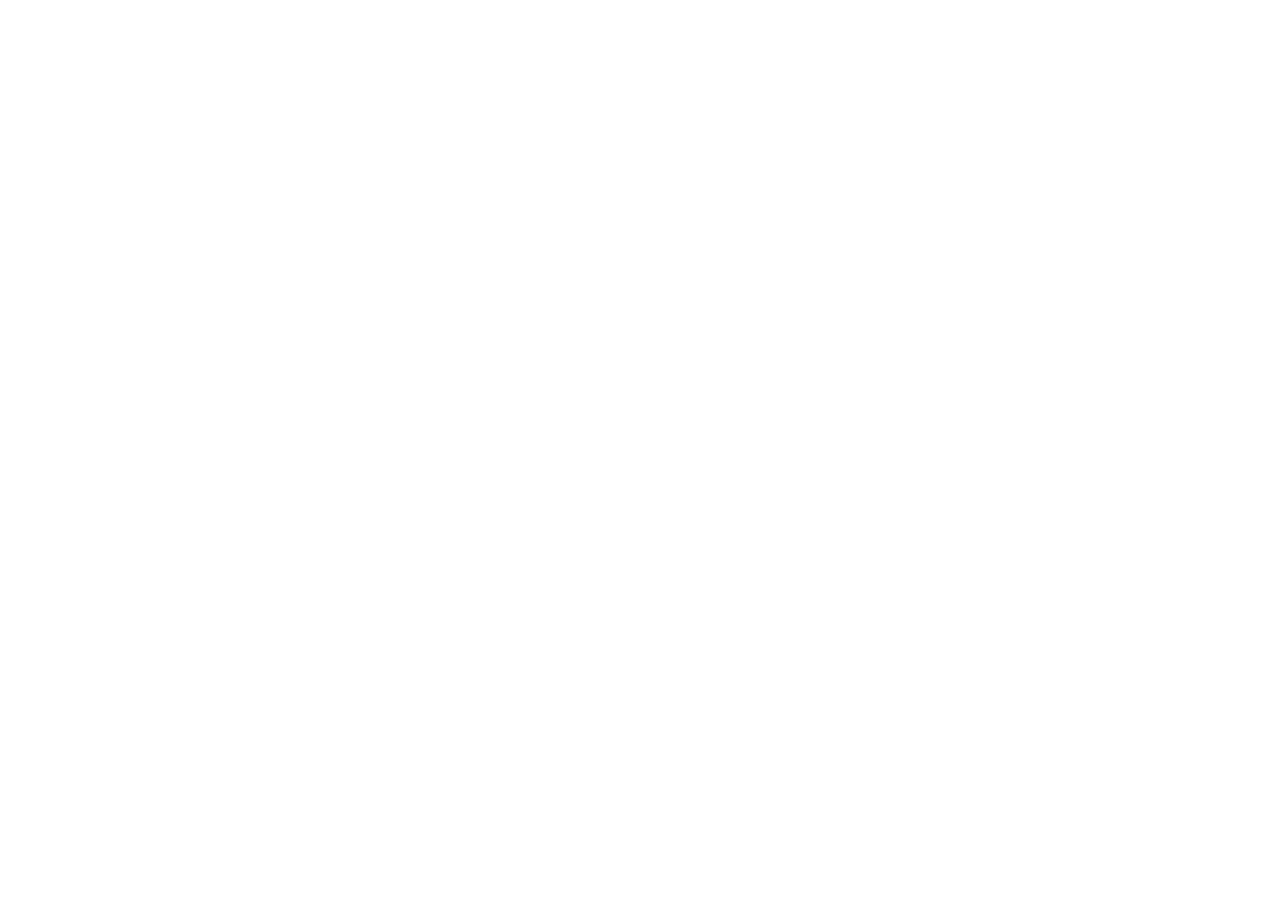
==== index.html @ 4113d04e "Primer Commit - Armado de Archivos Creación de las carpetas con sus respectivos archivos. Formateo b" ====
<!doctype html>
<html lang="es">
  <head>
    <meta charset="UTF-8" />
    <link rel="preconnect" href="https://fonts.googleapis.com" />
    <link rel="preconnect" href="https://fonts.gstatic.com" crossorigin />
    <link
      href="https://fonts.googleapis.com/css2?family=Barlow:ital,wght@0,100;0,200;0,300;0,400;0,500;0,600;0,700;0,800;0,900;1,100;1,200;1,300;1,400;1,500;1,600;1,700;1,800;1,900&family=Lato:ital,wght@0,100;0,300;0,400;0,700;0,900;1,100;1,300;1,400;1,700;1,900&family=Lexend:wght@100..900&family=Rubik+Mono+One&display=swap"
      rel="stylesheet"
    />
    <link rel="stylesheet" href="css/styles.css" />
    <title>Home - Rafael Lozano-Hemmer</title>
  </head>
  <body></body>
</html>
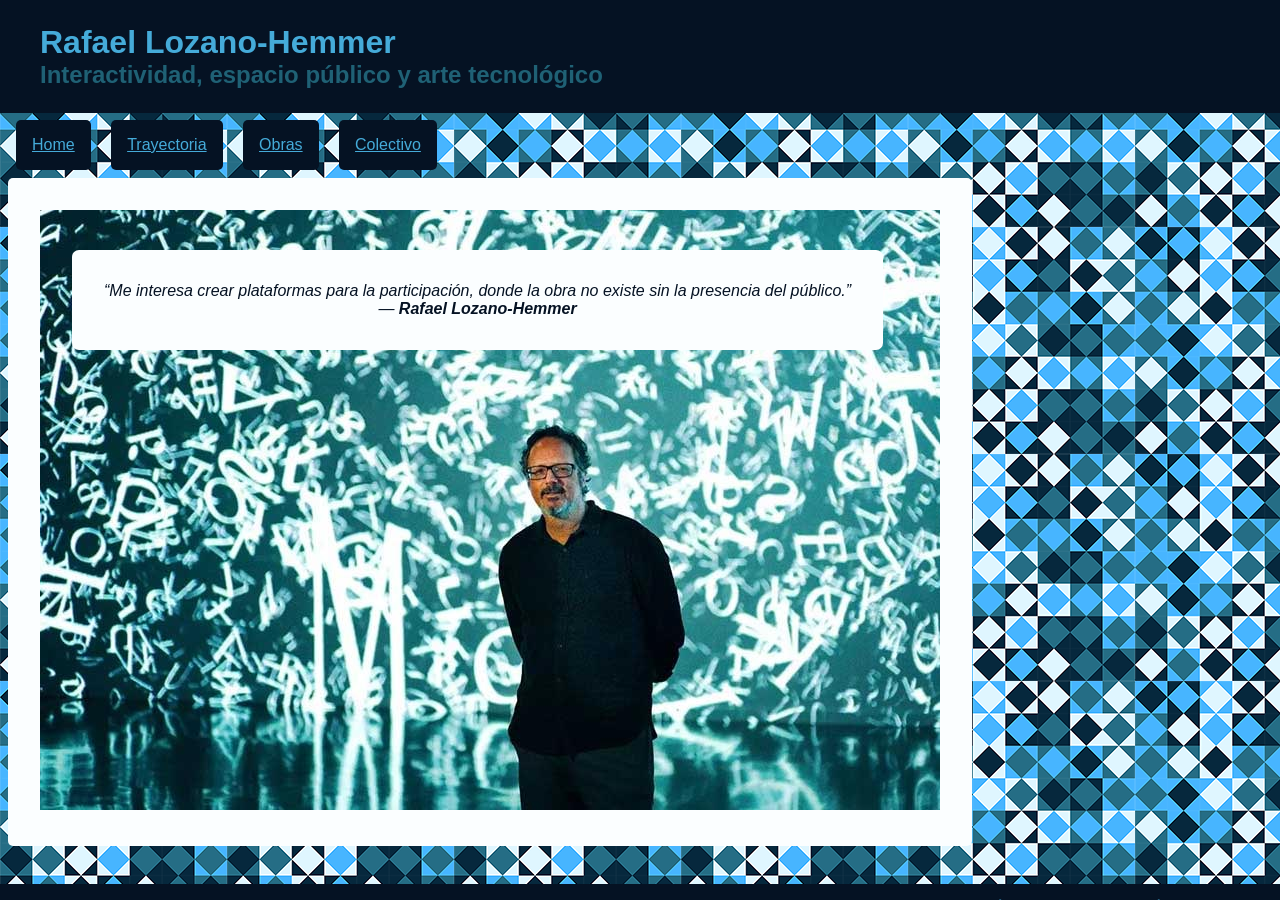
==== commit 5b514056: "Commit 1 Desarrollo de html y css" ====
--- a/index.html
+++ b/index.html
@@ -1,3 +1,18 @@
+<!--
+Todas las páginas HTML deben incluir 
+un encabezado, 
+un menú de navegación, 
+área de contenido con secciones y/o artículos 
+y un pie de página. .
+Todo el contenido de cada página deberá estar contenido en un 
+elemento de bloque que debe tener definido un ancho máximo (definido en píxeles).
+El diseño también debe incluir colores de fondo y colores de texto, 
+márgenes y padding que permitan una correcta organización y legibilidad del contenido.
+
+
+El encabezado, el menú de navegación y el pie de página deben ser iguales en todas las páginas. 
+-->
+
 <!doctype html>
 <html lang="es">
   <head>
@@ -11,5 +26,42 @@
     <link rel="stylesheet" href="css/styles.css" />
     <title>Home - Rafael Lozano-Hemmer</title>
   </head>
-  <body></body>
+  <body>
+    <header>
+      <h1>Rafael Lozano-Hemmer</h1>
+      <h2>Interactividad, espacio público y arte tecnológico</h2>
+    </header>
+    <nav>
+      <ul>
+        <li><a href="index.html">Home</a></li>
+        <li><a href="trayectoria.html">Trayectoria</a></li>
+        <li><a href="obras.html">Obras</a></li>
+        <li><a href="colectivo.html">Colectivo</a></li>
+      </ul>
+    </nav>
+    <main>
+      <div class="main_home">
+        <img src="img/lozano-hemmer-1.jpg" alt="Rafael Lozano-Hemmer" />
+        <cite
+          >“Me interesa crear plataformas para la participación, donde la obra
+          no existe sin la presencia del público.” <br />—
+          <b>Rafael Lozano-Hemmer</b></cite
+        >
+      </div>
+    </main>
+    <footer>
+      <div class="cont_footer">
+        <address>
+          <p>
+            Para contactarse escribir a
+            <a href="mailto:rafael@artedigital.com">rafael@artedigital.com</a>
+          </p>
+
+          <a href="https://github.com/AngelLeonSalvador" id="alumno"
+            >Ángel León Salvador (Ángel Cabral)</a
+          >
+        </address>
+      </div>
+    </footer>
+  </body>
 </html>
--- a/css/styles.css
+++ b/css/styles.css
@@ -0,0 +1,120 @@
+/* #010412 #1f6175 #45abd9 #69c4ff #fbfeff*/
+
+body {
+  background-image: url(../img/fondo.png);
+  font-family: "Barlow", sans-serif;
+}
+
+header {
+  background-color: #051223;
+  position: fixed;
+  left: 0;
+  top: 0;
+  padding: 1.5rem;
+  padding-left: 2.5rem;
+  width: 100%;
+}
+
+h1 {
+  font-weight: 900;
+  color: #45abd9;
+  margin: 0;
+  transition: color 0.3s ease;
+}
+
+h1:hover,
+h2:hover {
+  color: #69c4ff;
+}
+
+h2 {
+  color: #1f6175;
+  margin: 0;
+  transition: color 0.3s ease;
+}
+
+nav ul {
+  margin: 0;
+  padding: 0;
+  list-style: none;
+  margin-top: 7rem;
+}
+
+nav ul li {
+  border-radius: 5px;
+  background-color: #051223;
+  display: inline-block;
+  padding: 1rem;
+  margin: 0.5rem;
+}
+
+a:link {
+  color: #45abd9;
+}
+a:visited {
+  color: #1f6175;
+}
+a:hover {
+  color: #69c4ff;
+}
+a:active {
+  color: white;
+}
+
+main {
+  background-color: #fbfeff;
+  border-radius: 5px;
+  padding: 2rem;
+  max-width: fit-content;
+  width: 100%;
+  height: 100%;
+  overflow: auto;
+  display: flex;
+  justify-content: center;
+  align-items: center;
+}
+
+footer {
+  background-color: #051223;
+  position: fixed;
+  bottom: 0;
+  left: 0;
+  width: 100%;
+  height: 1rem;
+  transition: height 0.3s ease;
+  color: #45abd9;
+  padding-left: 1rem;
+}
+
+footer:hover {
+  height: 3rem;
+}
+
+address {
+  display: flex;
+}
+
+cite {
+  position: absolute;
+  top: 0.5rem;
+  left: 2rem;
+  color: #051223;
+  background-color: #fbfeff;
+  max-width: fit-content;
+  border-radius: 7px;
+  padding: 2rem;
+  margin-top: 2rem;
+}
+
+.main_home {
+  position: relative;
+  text-align: center;
+}
+
+#alumno {
+  justify-content: right;
+  position: fixed;
+  right: 0;
+  padding-right: 2rem;
+  margin-top: 1rem;
+}
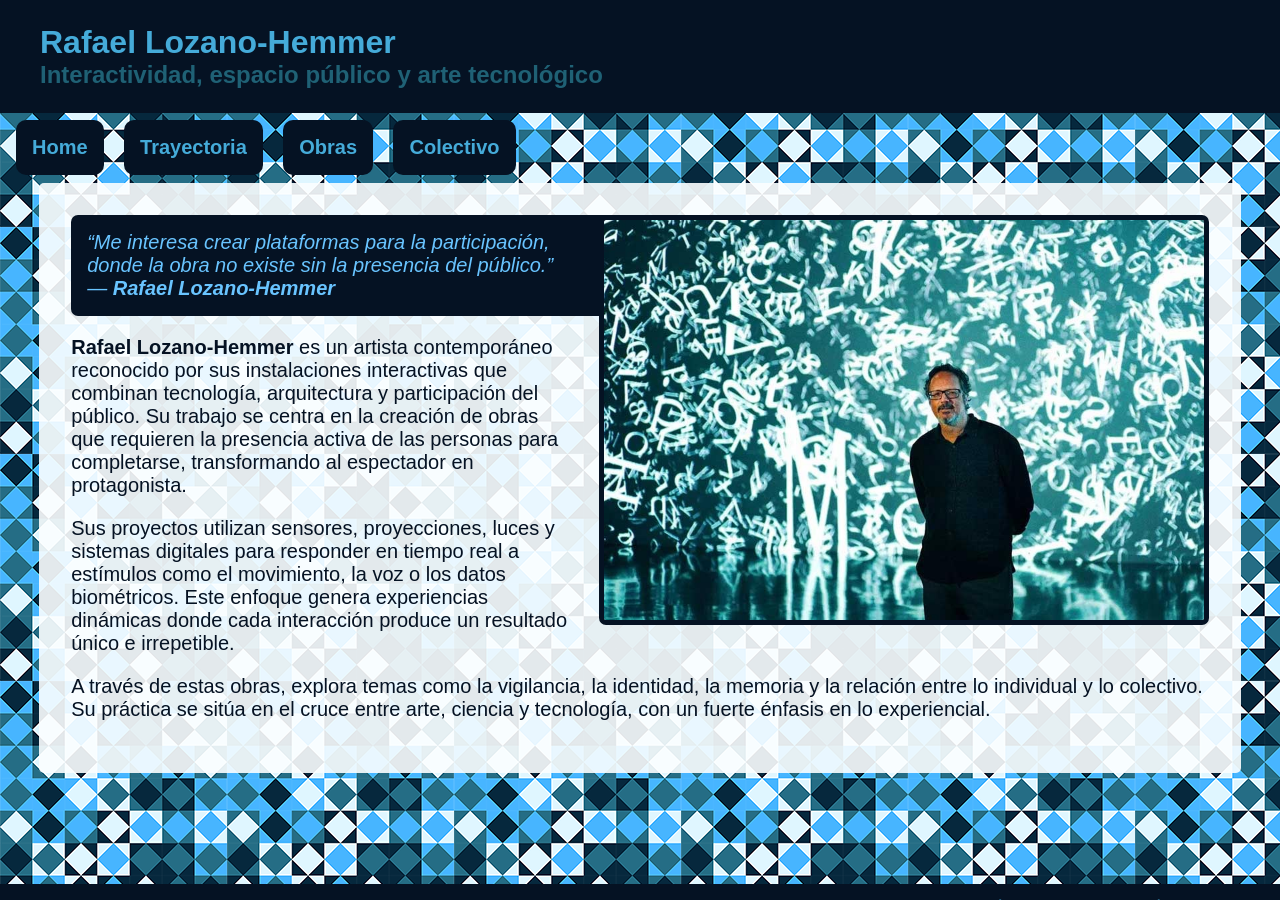
==== commit b8efef89: "Etapa de armado Armado del sitio antes de la revisión con IA" ====
--- a/index.html
+++ b/index.html
@@ -40,14 +40,41 @@
       </ul>
     </nav>
     <main>
-      <div class="main_home">
-        <img src="img/lozano-hemmer-1.jpg" alt="Rafael Lozano-Hemmer" />
+      <section>
+        <img
+          src="img/lozano-hemmer-1.jpg"
+          alt="Rafael Lozano-Hemmer"
+          class="home_img"
+          width="600px"
+        />
         <cite
           >“Me interesa crear plataformas para la participación, donde la obra
           no existe sin la presencia del público.” <br />—
           <b>Rafael Lozano-Hemmer</b></cite
         >
-      </div>
+        <article>
+          <p>
+            <b>Rafael Lozano-Hemmer</b> es un artista contemporáneo reconocido
+            por sus instalaciones interactivas que combinan tecnología,
+            arquitectura y participación del público. Su trabajo se centra en la
+            creación de obras que requieren la presencia activa de las personas
+            para completarse, transformando al espectador en protagonista.
+          </p>
+          <p>
+            Sus proyectos utilizan sensores, proyecciones, luces y sistemas
+            digitales para responder en tiempo real a estímulos como el
+            movimiento, la voz o los datos biométricos. Este enfoque genera
+            experiencias dinámicas donde cada interacción produce un resultado
+            único e irrepetible.
+          </p>
+          <p>
+            A través de estas obras, explora temas como la vigilancia, la
+            identidad, la memoria y la relación entre lo individual y lo
+            colectivo. Su práctica se sitúa en el cruce entre arte, ciencia y
+            tecnología, con un fuerte énfasis en lo experiencial.
+          </p>
+        </article>
+      </section>
     </main>
     <footer>
       <div class="cont_footer">
--- a/css/styles.css
+++ b/css/styles.css
@@ -13,10 +13,11 @@
   padding: 1.5rem;
   padding-left: 2.5rem;
   width: 100%;
+  z-index: 1000;
 }
 
 h1 {
-  font-weight: 900;
+  font-weight: 800;
   color: #45abd9;
   margin: 0;
   transition: color 0.3s ease;
@@ -33,6 +34,11 @@
   transition: color 0.3s ease;
 }
 
+h3 {
+  margin: 0;
+  font-weight: 900;
+}
+
 nav ul {
   margin: 0;
   padding: 0;
@@ -41,7 +47,9 @@
 }
 
 nav ul li {
-  border-radius: 5px;
+  font-weight: 900;
+  font-size: 20px;
+  border-radius: 10px;
   background-color: #051223;
   display: inline-block;
   padding: 1rem;
@@ -49,6 +57,7 @@
 }
 
 a:link {
+  text-decoration: none;
   color: #45abd9;
 }
 a:visited {
@@ -62,16 +71,40 @@
 }
 
 main {
-  background-color: #fbfeff;
+  background-color: rgba(251, 254, 255, 0.9);
   border-radius: 5px;
   padding: 2rem;
+  max-width: 1200px;
+  width: 90%;
+  margin: 0 auto;
+  overflow: auto;
+  display: block;
+  margin-bottom: 2rem;
+  color: #051223;
+  font-size: 20px;
+}
+
+article ul li a:link {
+  text-decoration: none;
+  color: #051223;
+}
+article ul li a:visited {
+  color: #1f6175;
+}
+article ul li a:hover {
+  color: #45abd9;
+}
+article ul li a:active {
+  color: #69c4ff;
+}
+
+cite {
+  display: block;
+  background-color: #051223;
+  color: #69c4ff;
+  padding: 1rem;
+  border-radius: 7px;
   max-width: fit-content;
-  width: 100%;
-  height: 100%;
-  overflow: auto;
-  display: flex;
-  justify-content: center;
-  align-items: center;
 }
 
 footer {
@@ -94,21 +127,21 @@
   display: flex;
 }
 
-cite {
-  position: absolute;
-  top: 0.5rem;
-  left: 2rem;
-  color: #051223;
-  background-color: #fbfeff;
-  max-width: fit-content;
+.home_img {
+  float: right;
   border-radius: 7px;
-  padding: 2rem;
-  margin-top: 2rem;
+  border: 5px solid #051223;
+  margin-left: 1.5rem;
 }
 
-.main_home {
-  position: relative;
-  text-align: center;
+article img {
+  float: right;
+  border-radius: 7px;
+  margin-left: 2rem;
+  border: 5px solid #051223;
+}
+.vid_obras {
+  float: right;
 }
 
 #alumno {
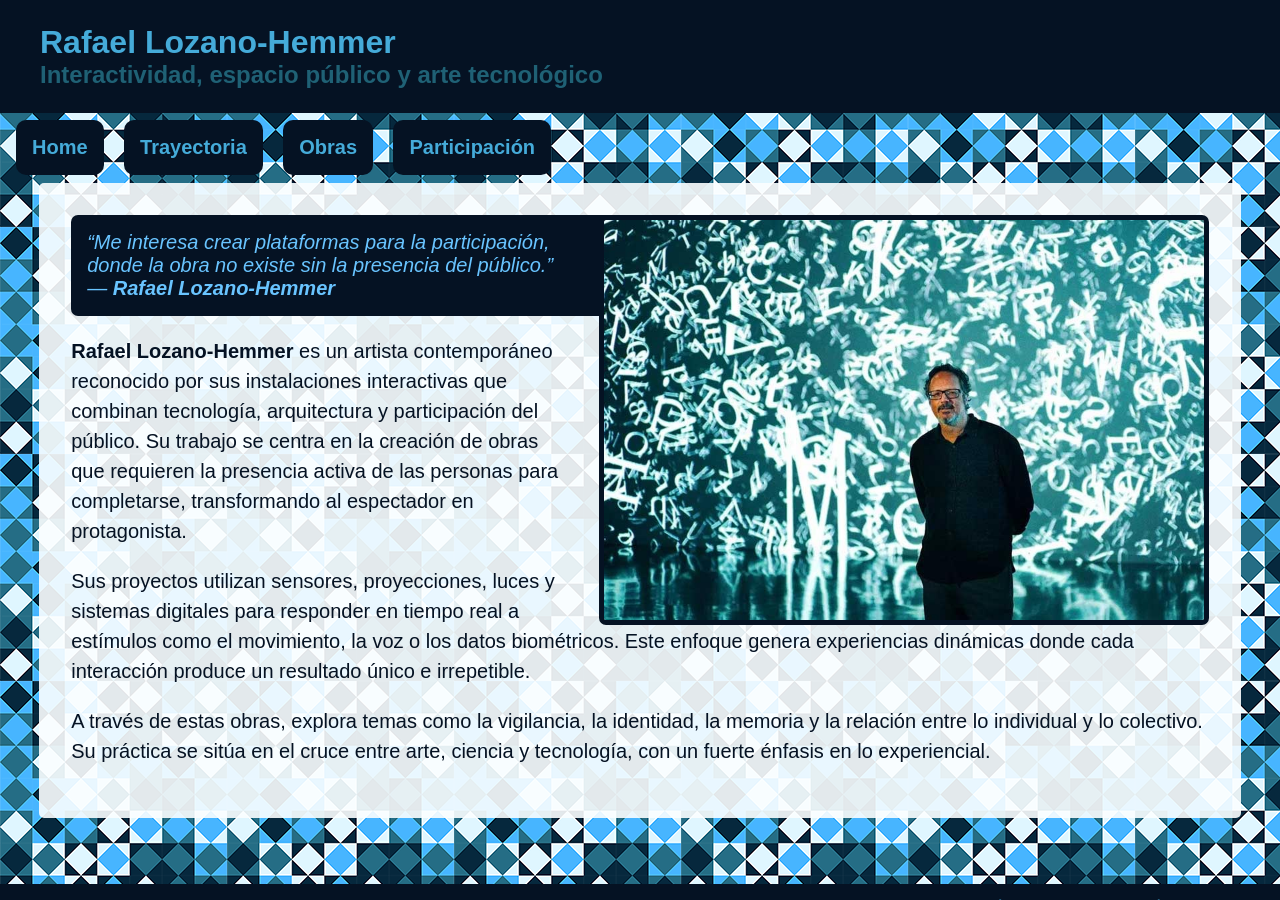
==== commit 308d7a1e: "Revisiones con IA Modificaciones sugeridas por la IA" ====
--- a/index.html
+++ b/index.html
@@ -36,7 +36,7 @@
         <li><a href="index.html">Home</a></li>
         <li><a href="trayectoria.html">Trayectoria</a></li>
         <li><a href="obras.html">Obras</a></li>
-        <li><a href="colectivo.html">Colectivo</a></li>
+        <li><a href="participacion.html">Participación</a></li>
       </ul>
     </nav>
     <main>
@@ -45,7 +45,6 @@
           src="img/lozano-hemmer-1.jpg"
           alt="Rafael Lozano-Hemmer"
           class="home_img"
-          width="600px"
         />
         <cite
           >“Me interesa crear plataformas para la participación, donde la obra
--- a/css/styles.css
+++ b/css/styles.css
@@ -39,6 +39,10 @@
   font-weight: 900;
 }
 
+p {
+  line-height: 1.5;
+}
+
 nav ul {
   margin: 0;
   padding: 0;
@@ -77,7 +81,6 @@
   max-width: 1200px;
   width: 90%;
   margin: 0 auto;
-  overflow: auto;
   display: block;
   margin-bottom: 2rem;
   color: #051223;
@@ -132,6 +135,7 @@
   border-radius: 7px;
   border: 5px solid #051223;
   margin-left: 1.5rem;
+  width: 600px;
 }
 
 article img {
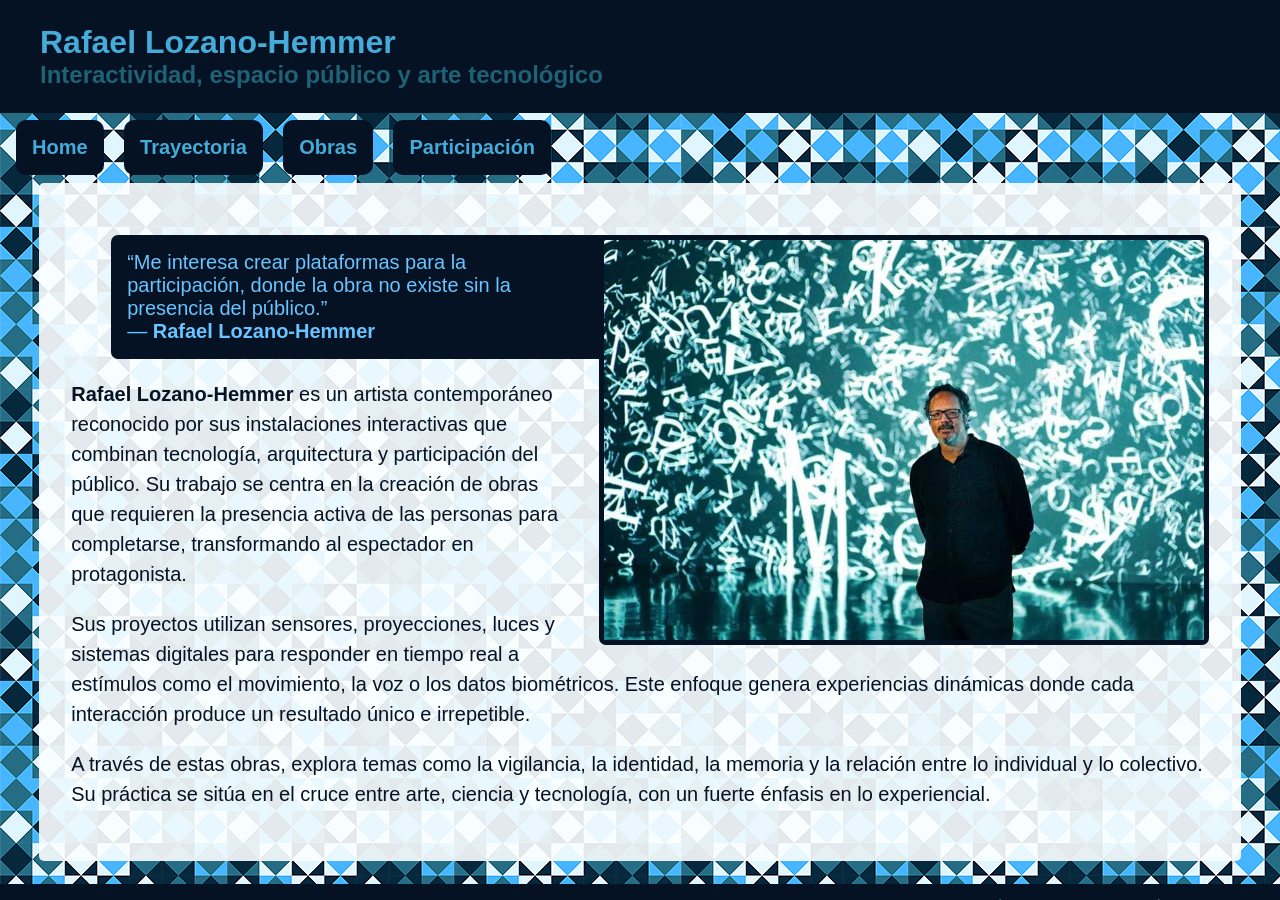
==== commit 8e3bd5e0: "Últimas Modificaciones Modificaciones finales para la completación de los requisitos." ====
--- a/index.html
+++ b/index.html
@@ -1,22 +1,8 @@
-<!--
-Todas las páginas HTML deben incluir 
-un encabezado, 
-un menú de navegación, 
-área de contenido con secciones y/o artículos 
-y un pie de página. .
-Todo el contenido de cada página deberá estar contenido en un 
-elemento de bloque que debe tener definido un ancho máximo (definido en píxeles).
-El diseño también debe incluir colores de fondo y colores de texto, 
-márgenes y padding que permitan una correcta organización y legibilidad del contenido.
-
-
-El encabezado, el menú de navegación y el pie de página deben ser iguales en todas las páginas. 
--->
-
 <!doctype html>
 <html lang="es">
   <head>
     <meta charset="UTF-8" />
+    <meta name="viewport" content="width=device-width, initial-scale=1.0" />
     <link rel="preconnect" href="https://fonts.googleapis.com" />
     <link rel="preconnect" href="https://fonts.gstatic.com" crossorigin />
     <link
@@ -46,11 +32,12 @@
           alt="Rafael Lozano-Hemmer"
           class="home_img"
         />
-        <cite
-          >“Me interesa crear plataformas para la participación, donde la obra
-          no existe sin la presencia del público.” <br />—
-          <b>Rafael Lozano-Hemmer</b></cite
-        >
+        <blockquote>
+          “Me interesa crear plataformas para la participación, donde la obra no
+          existe sin la presencia del público.”
+          <br />—
+          <b>Rafael Lozano-Hemmer</b>
+        </blockquote>
         <article>
           <p>
             <b>Rafael Lozano-Hemmer</b> es un artista contemporáneo reconocido
--- a/css/styles.css
+++ b/css/styles.css
@@ -87,27 +87,27 @@
   font-size: 20px;
 }
 
-article ul li a:link {
+section ul li a:link {
   text-decoration: none;
   color: #051223;
 }
-article ul li a:visited {
+section ul li a:visited {
   color: #1f6175;
 }
-article ul li a:hover {
+section ul li a:hover {
   color: #45abd9;
 }
-article ul li a:active {
+section ul li a:active {
   color: #69c4ff;
 }
 
+blockquote,
 cite {
   display: block;
   background-color: #051223;
   color: #69c4ff;
   padding: 1rem;
   border-radius: 7px;
-  max-width: fit-content;
 }
 
 footer {
@@ -138,7 +138,8 @@
   width: 600px;
 }
 
-article img {
+article img,
+section img {
   float: right;
   border-radius: 7px;
   margin-left: 2rem;
@@ -146,6 +147,16 @@
 }
 .vid_obras {
   float: right;
+  width: 100%;
+  max-width: 700px;
+  height: 380px;
+}
+
+.img_obras {
+  float: right;
+  border-radius: 7px;
+  border: 5px solid #051223;
+  margin: 0 1rem;
 }
 
 #alumno {
